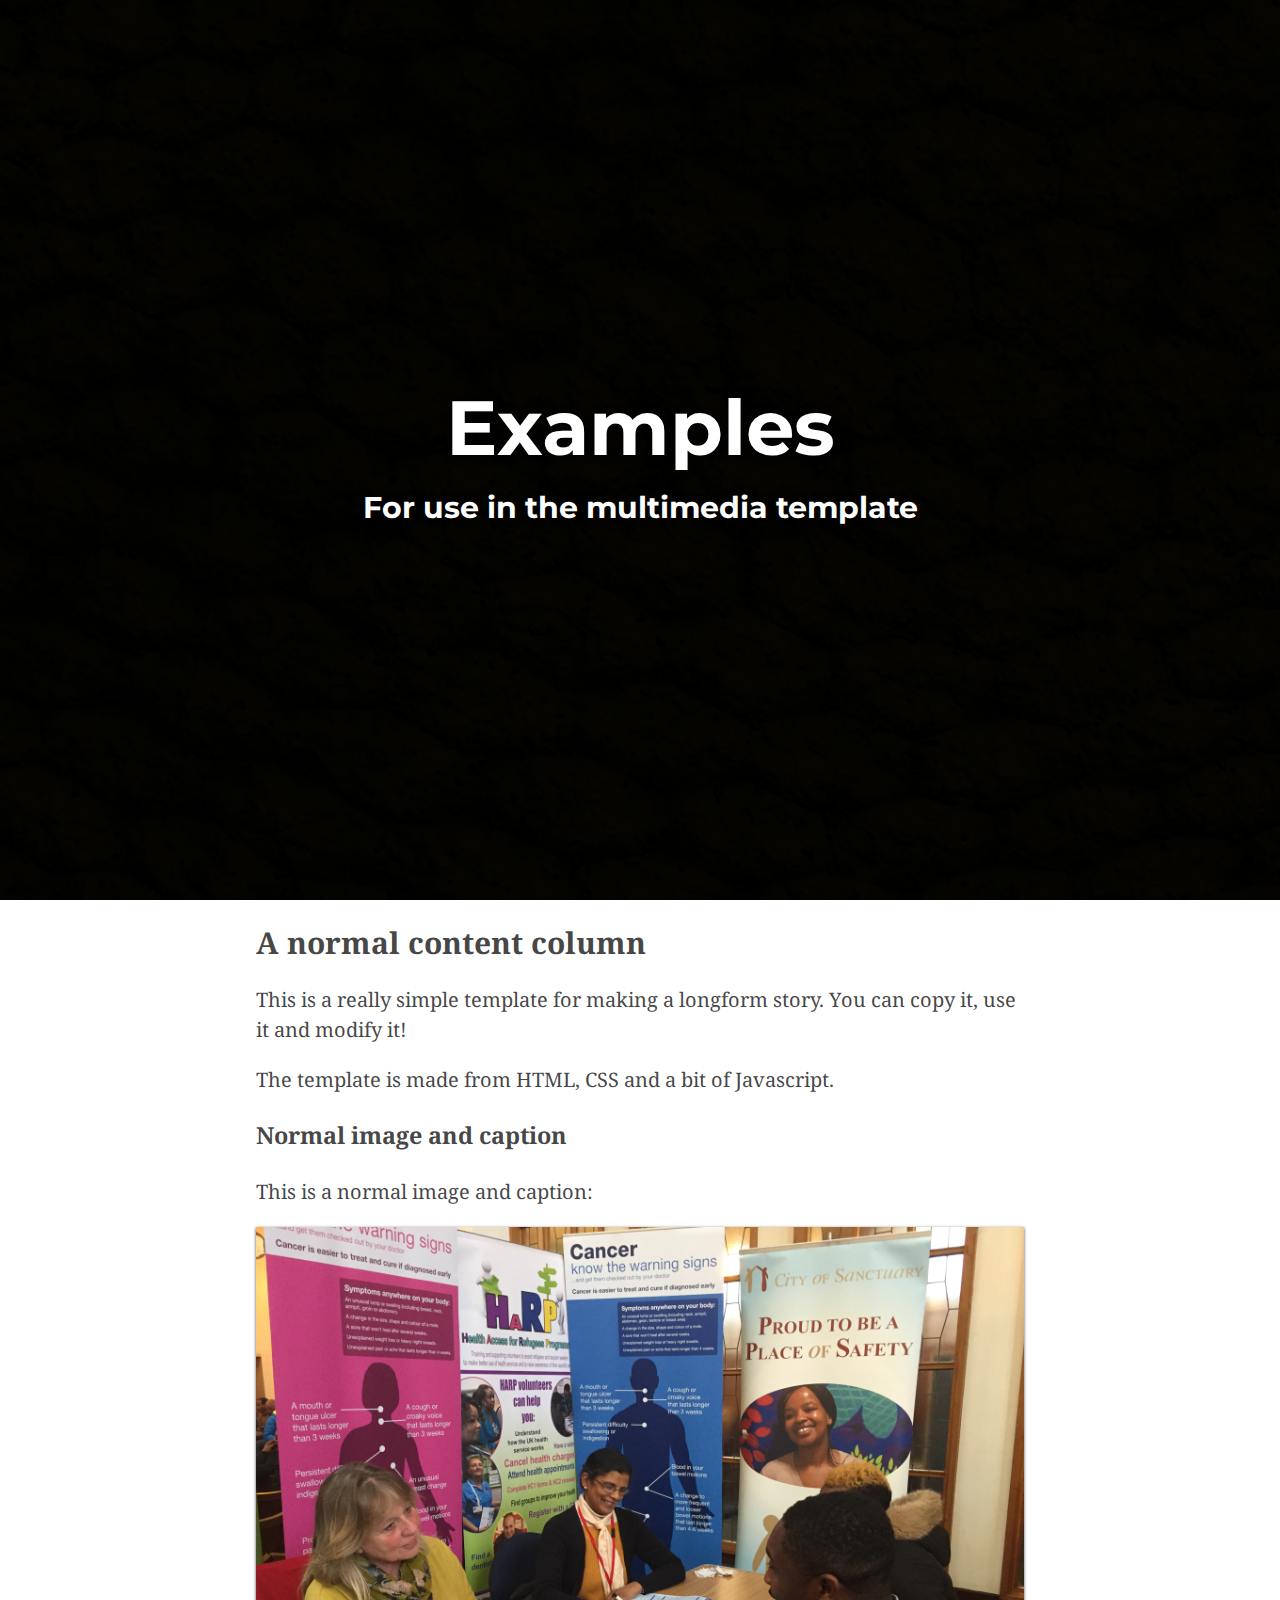
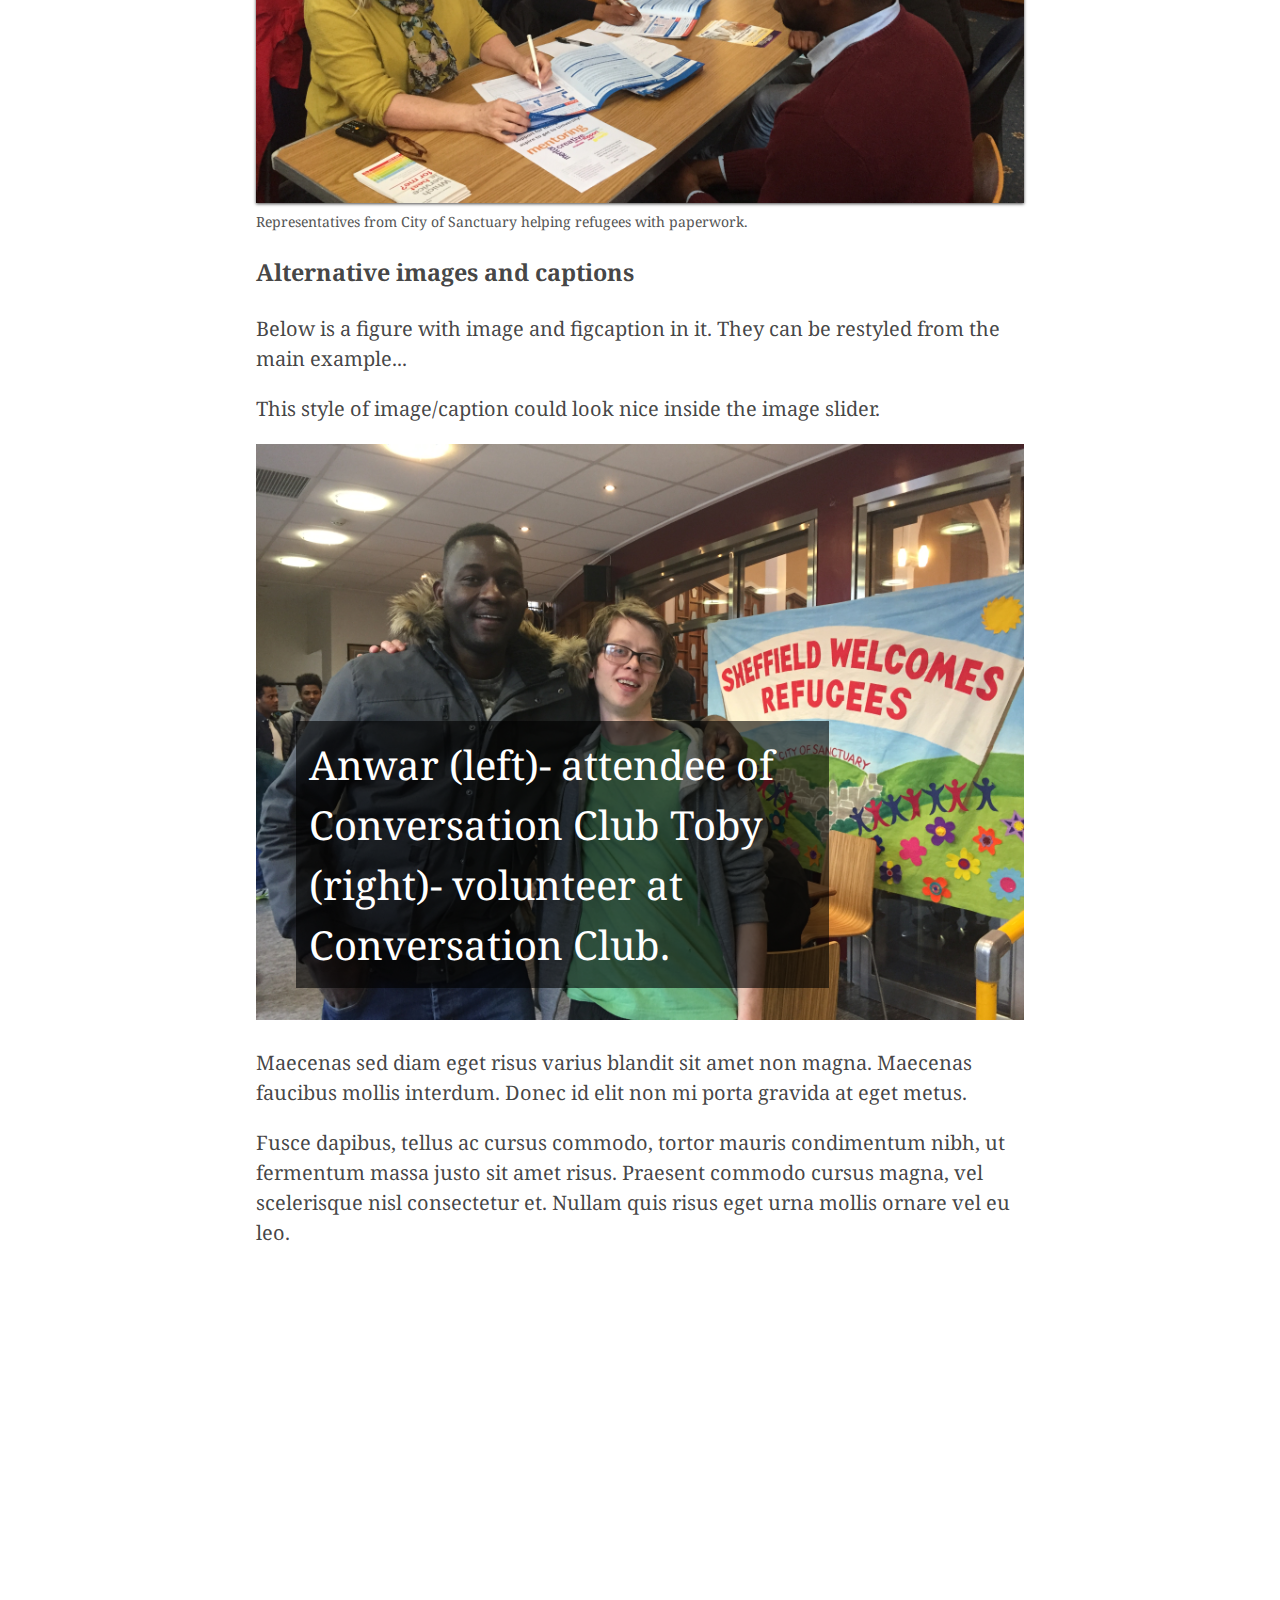
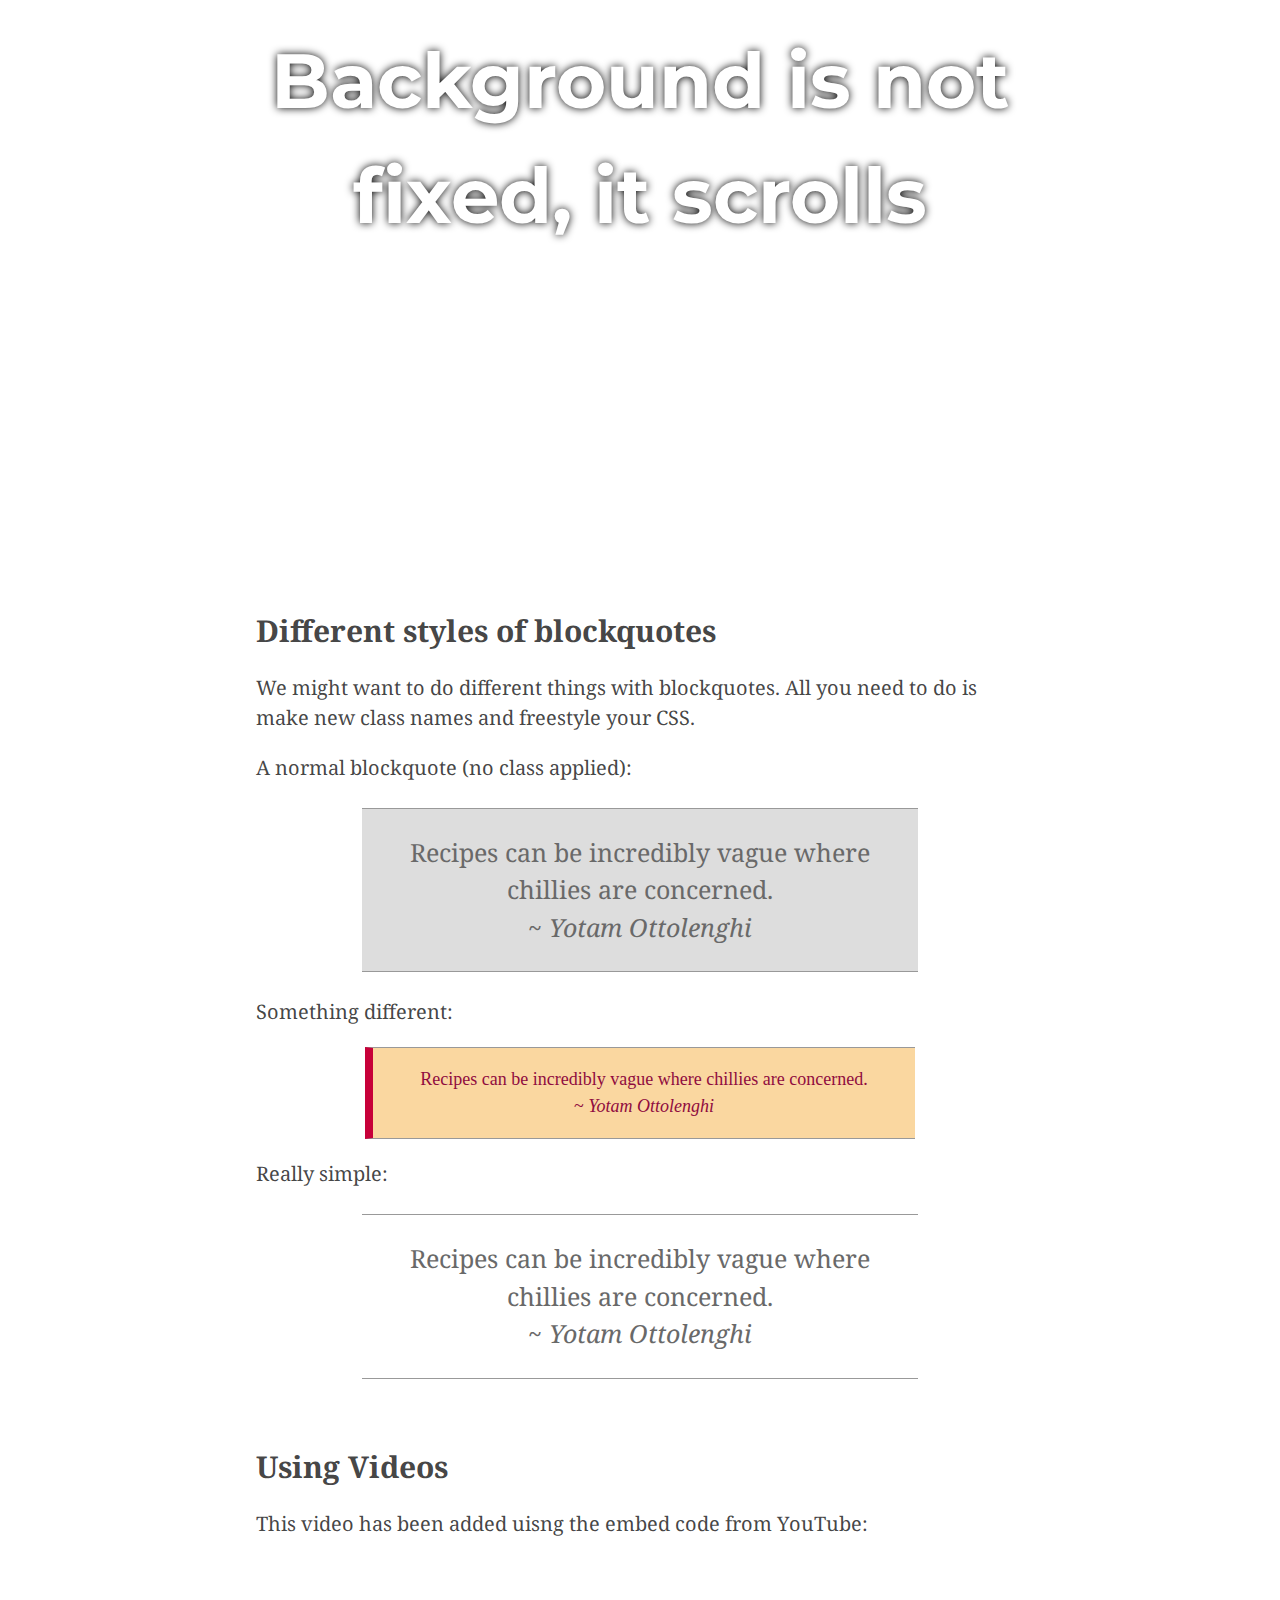
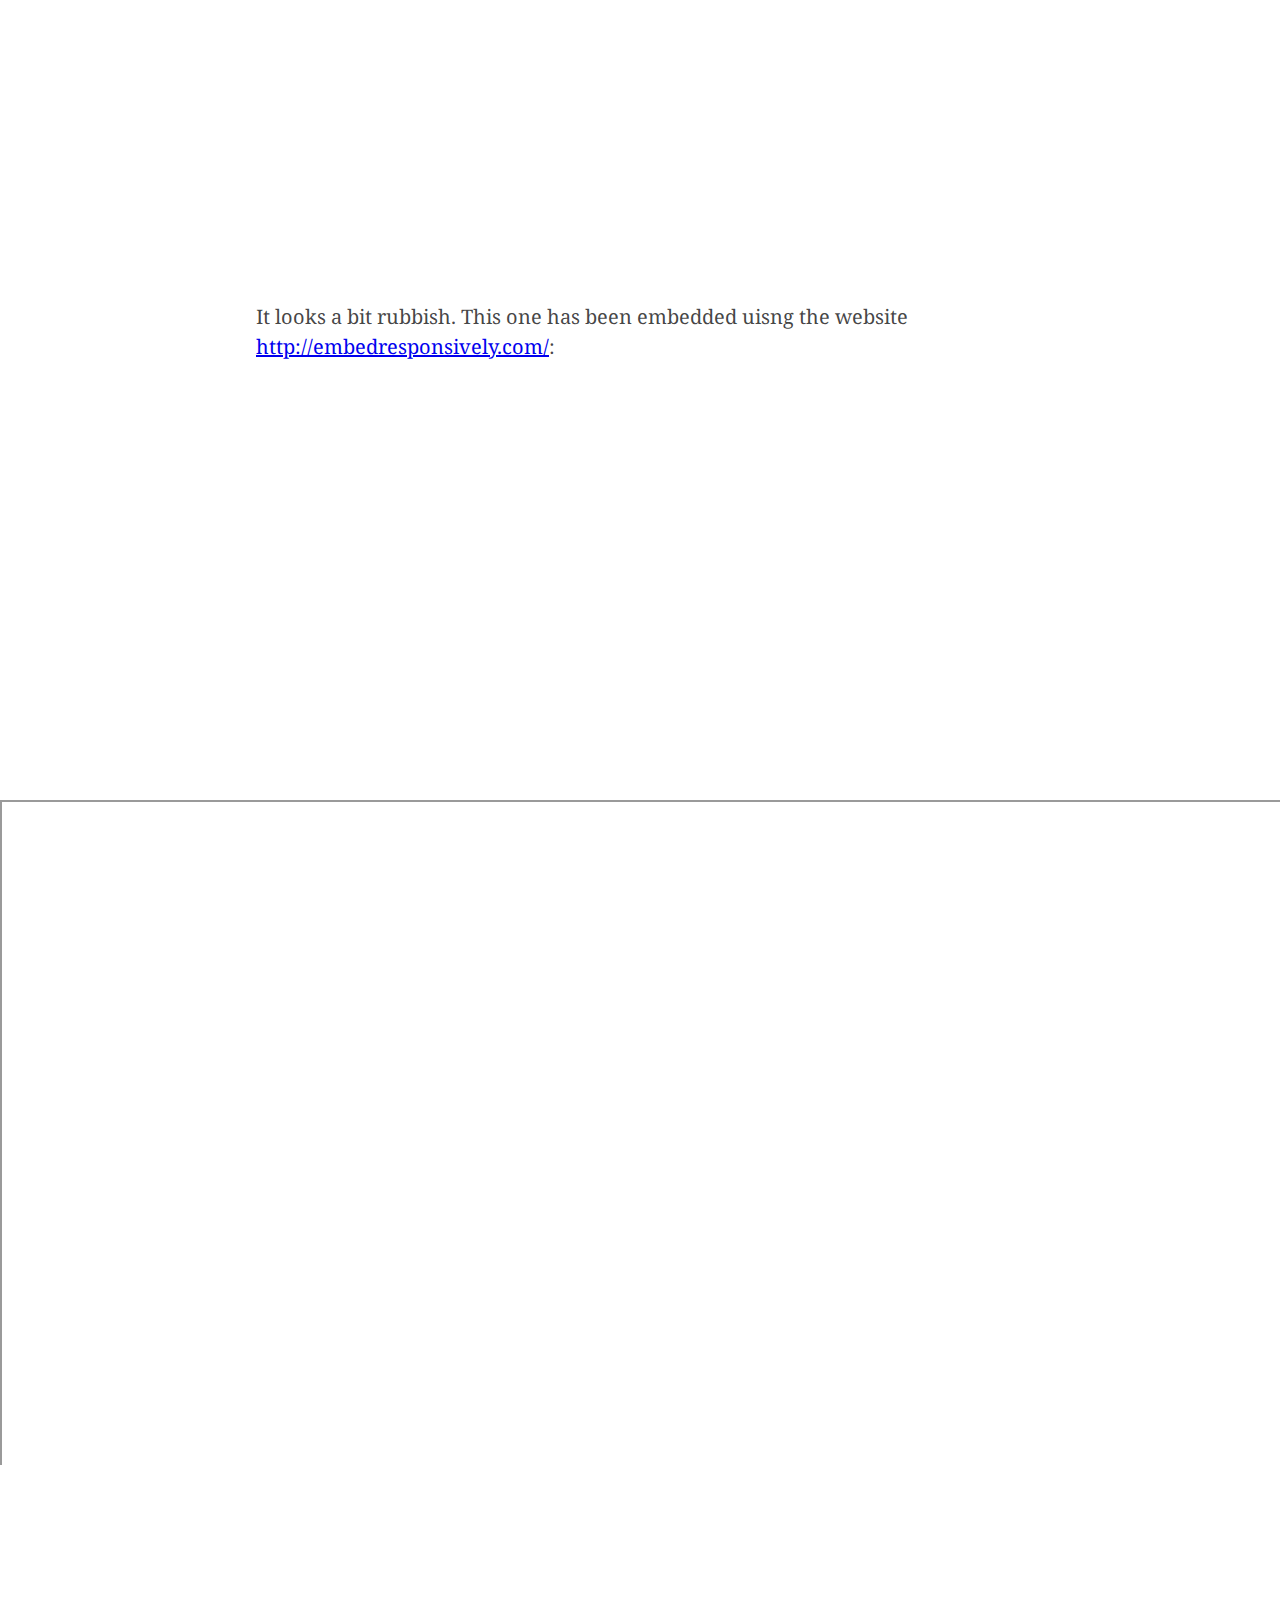
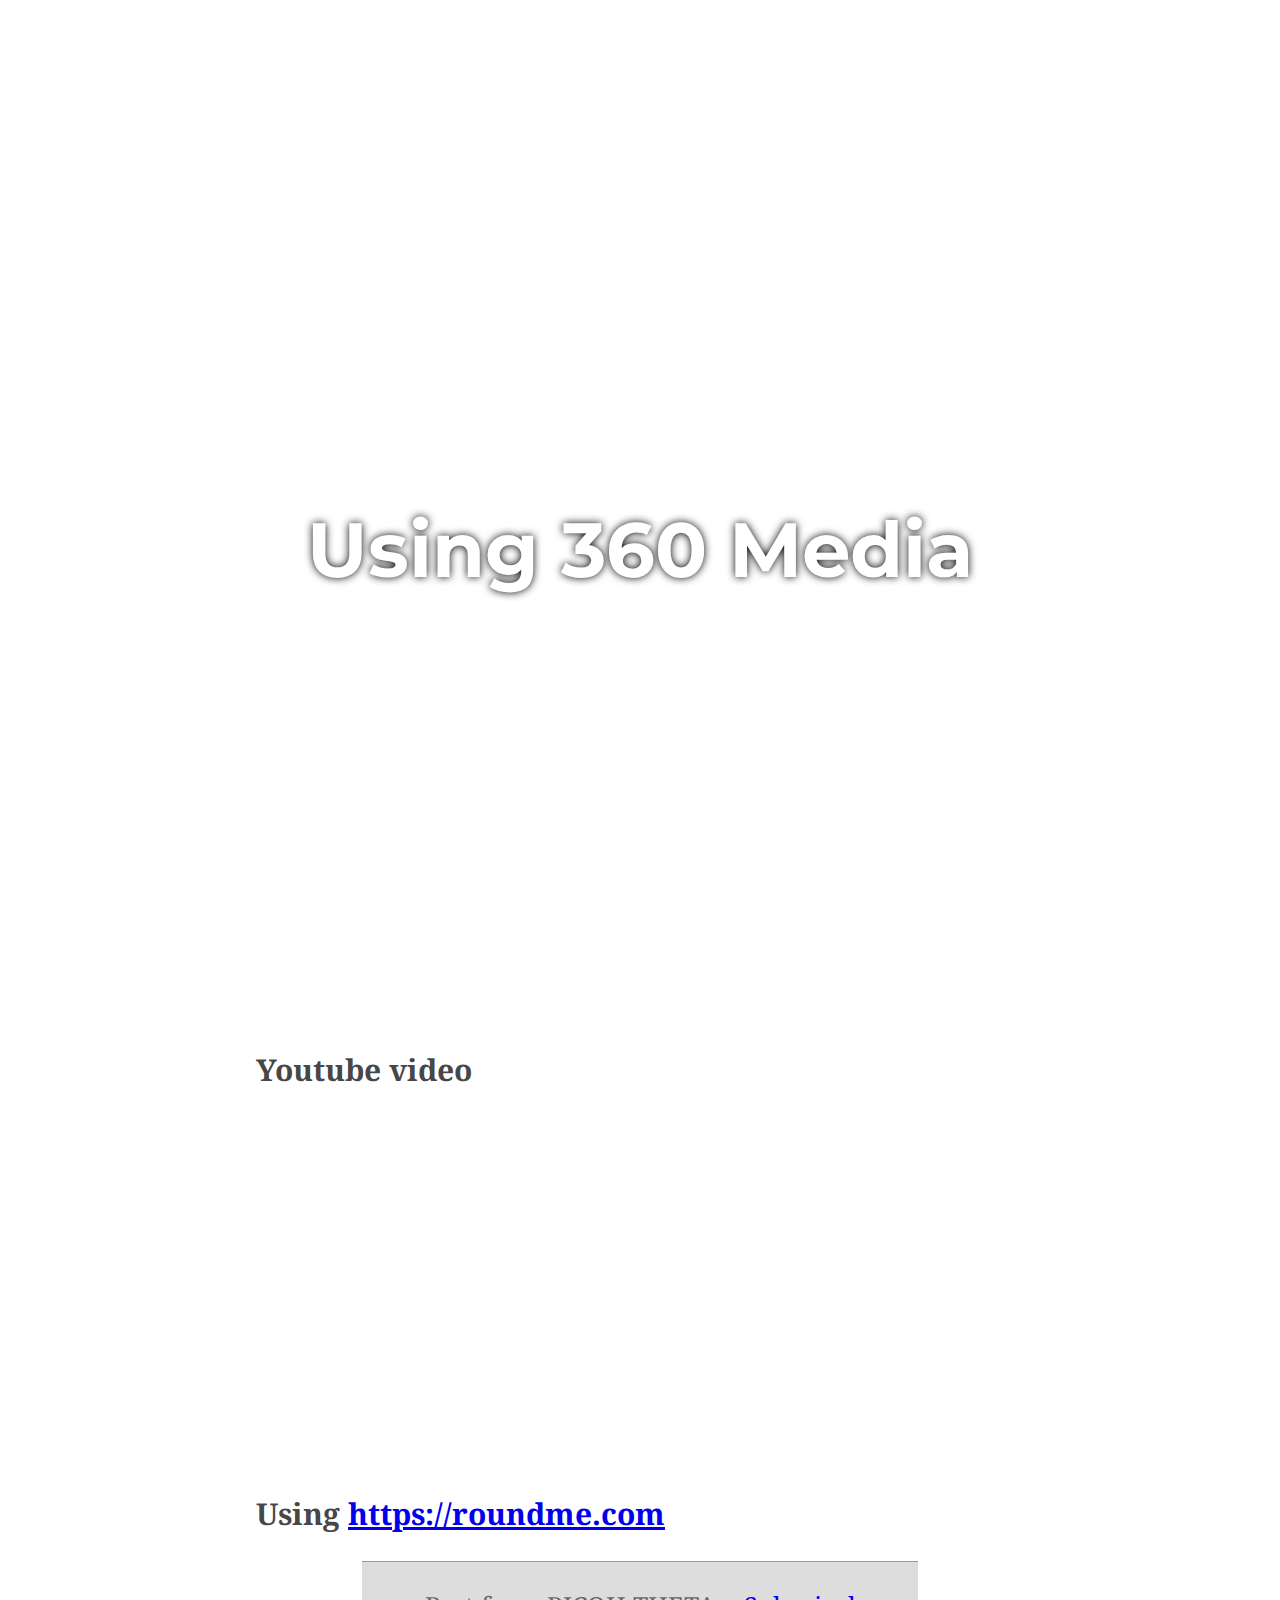
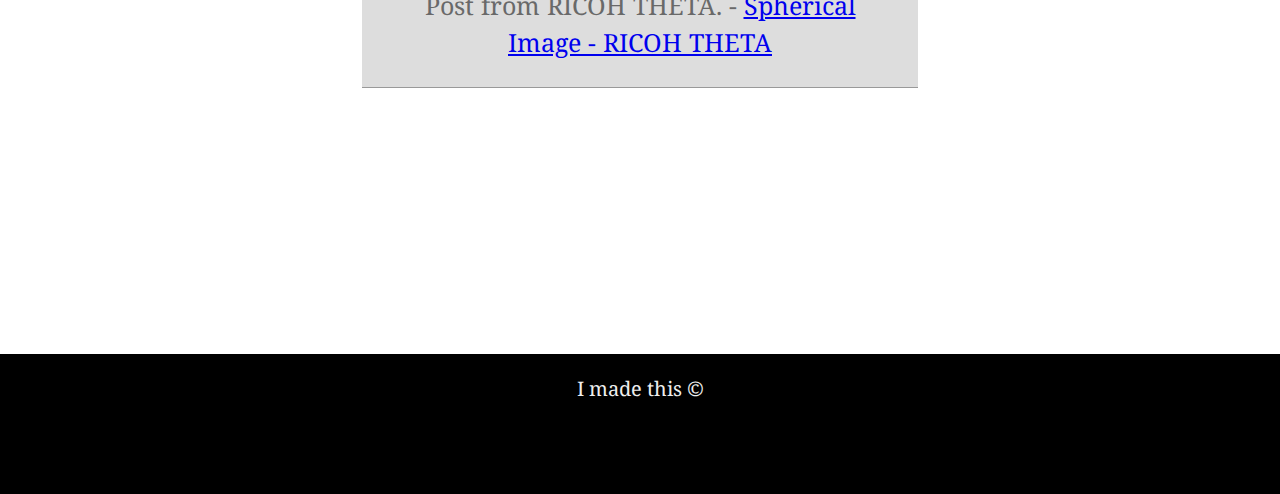
==== examples.html @ 4fb8e273 "Add files via upload" ====
<!DOCTYPE html>
<html>

<head>
    <meta charset="UTF-8">
    <title>A longform template</title>

    <!--  Slick carousel -->
    <link rel="stylesheet" href="js/slick/slick.css">
    <link rel="stylesheet" href="js/slick/slick-theme.css">

    <!-- Include js plugin -->
    <link rel="stylesheet" href="css/normalize.css">
    <link rel="stylesheet" href="style.css">
    <link rel="stylesheet" href="css/mobile.css">
    <link rel='stylesheet prefetch' href='css/animate.css'>
    <meta name="viewport" content="width=device-width, initial-scale=1">
</head>

<body>
    <article>

        <section class="pier image_bg">

            <header>
                <h1>Examples</h1>
                <h2>For use in the multimedia template</h2>

              </header>

        </section>


        <section class="content">

            <h2> A normal content column</h2>
            <p>This is a really simple template for making a longform story. You can copy it, use it and modify it! </p>

            <p>The template is made from HTML, CSS and a bit of Javascript. </p>

            <h3>Normal image and caption</h3>

            <p>This is a normal image and caption:</p>

            <figure>
                <img src="images/desk.jpg" alt="" />
                <figcaption>Representatives from City of Sanctuary helping refugees with paperwork.</figcaption>
            </figure>


            <h3>Alternative images and captions</h3>
            <p>Below is a figure with image and figcaption in it. They can be restyled from the main example... </p>
            <p>This style of image/caption could look nice inside the image slider.</p>

            <figure class="overlay_fig">
                <img src="images/anwar.jpg" alt=""/>
                <figcaption>Anwar (left)- attendee of Conversation Club
                  Toby (right)- volunteer at Conversation Club.</figcaption>
            </figure>
            <p>Maecenas sed diam eget risus varius blandit sit amet non magna. Maecenas faucibus mollis interdum. Donec id elit non mi porta gravida at eget metus. </p>
            <p>Fusce dapibus, tellus ac cursus commodo, tortor mauris condimentum nibh, ut fermentum massa justo sit amet risus. Praesent commodo cursus magna, vel scelerisque nisl consectetur et. Nullam quis risus eget urna mollis ornare vel eu leo.
            </p>
        </section>

        <section class=" paris image_bg">
            <header>
                <h1>Background is not fixed, it scrolls</h1>

            </header>

        </section>







        <section class="content">

          <h2>Different styles of blockquotes</h2>

          <p>We might want to do different things with blockquotes. All you need to do is make new class names and freestyle your CSS.</p>
A normal blockquote (no class applied):
          <blockquote>
              Recipes can be incredibly vague where chillies are concerned. <br> ~ <em>Yotam Ottolenghi</em>
          </blockquote>

<p>Something different:</p>
<blockquote class="bq_one">
  Recipes can be incredibly vague where chillies are concerned. <br> ~ <em>Yotam Ottolenghi</em>
</blockquote>
<p>Really simple:</p>
<blockquote class="bq_two">
  Recipes can be incredibly vague where chillies are concerned. <br> ~ <em>Yotam Ottolenghi</em>
</blockquote>
        </section>




<!-- end of parallax section -->

<section class="content">
  <h2>Using Videos</h2>

<p>This video has been added uisng the embed code from YouTube:</p>

<iframe width="560" height="315" src="https://www.youtube.com/embed/L8eh72REd_s" frameborder="0" allow="autoplay; encrypted-media" allowfullscreen></iframe>

<p>It looks a bit rubbish. This one has been embedded uisng the website <a href="http://embedresponsively.com/">http://embedresponsively.com/</a>:</p>

<style>.embed-container { position: relative; padding-bottom: 56.25%; height: 0; overflow: hidden; max-width: 100%; } .embed-container iframe, .embed-container object, .embed-container embed { position: absolute; top: 0; left: 0; width: 100%; height: 100%; }</style><div class="embed-container"><iframe src="https://www.youtube.com/embed/L8eh72REd_s" frameborder="0" allowfullscreen></iframe></div>

</section>

<section class="embed_bg">
  <style>.embed-container { position: relative; padding-bottom: 56.25%; height: 0; overflow: hidden; max-width: 100%; } .embed-container iframe, .embed-container object, .embed-container embed { position: absolute; top: 0; left: 0; width: 100%; height: 100%; }</style><div class="embed-container"><iframe src="https://www.google.com/maps/d/embed?mid=1HXqNB7FCus-Fu6FiyIKLclCm5DbrU_IG" width="640" height="480"></iframe></div>
  <header>


</header>
</section>




<section class="embed_bg">
  <style>.embed-container { position: relative; padding-bottom: 51.9%; height: 0; overflow: hidden; max-width: 100%; } .embed-container iframe, .embed-container object, .embed-container embed { position: absolute; top: 0; left: 0; width: 100%; height: 100%; }</style><div class='embed-container'><iframe src='https://haddersbadders.github.io/WebVR-Demo/' style='border:0'></iframe></div>
<header>
  <h1>Using 360 Media</h1>
</header>
</section>

<section class="content">
  <h1></h1>
  <h2>Youtube video</h2>
  <style>.embed-container { position: relative; padding-bottom: 56.25%; height: 0; overflow: hidden; max-width: 100%; } .embed-container iframe, .embed-container object, .embed-container embed { position: absolute; top: 0; left: 0; width: 100%; height: 100%; }</style><div class='embed-container'><iframe src='https://www.youtube.com/embed/FfYNAnYmvd4' frameborder='0' allowfullscreen></iframe></div>

  <h2>Using <a href="https://roundme.com">https://roundme.com</a></h2>

  <style>.embed-container { position: relative; padding-bottom: 51.9%; height: 0; overflow: hidden; max-width: 100%; } .embed-container iframe, .embed-container object, .embed-container embed { position: absolute; top: 0; left: 0; width: 100%; height: 100%; }</style><div class='embed-container'><blockquote data-width="500" data-height="375" class="ricoh-theta-spherical-image" >Post from RICOH THETA. - <a href="https://theta360.com/s/be8N279UOPHq8DrLxM5SbiWNE" target="_blank">Spherical Image - RICOH THETA</a></blockquote>
<script async src="https://theta360.com/widgets.js" charset="utf-8"></script>
</div>


</section>





    </article>


    <footer>
        I made this &copy;
    </footer>

    <script src='js/jquery.min.js'></script>
    <script src='js/wow.min.js'></script>
    <script src="js/slick/slick.min.js"></script>
    <script src="js/parallax.min.js"></script>
    <script src="js/jquery.vide.min.js"></script>

    <script src="js/index.js"></script>

</body>
</html>
---- style.css ----
/* Import Google Web fonts */

@import url(https://fonts.googleapis.com/css?family=Montserrat:400,700);
@import url(https://fonts.googleapis.com/css?family=Noto+Serif:400,700,400italic,700italic);


/* Set the page defaults e.g. background and default typography */

body {
  background: #fff;
  font-family: 'Noto Serif', serif;
  margin: 0;
  font-size: 20px;
  line-height: 1.5;
  color: rgba(0, 0, 0, 0.74);
}

/* a few tweaks here and there */

h2 {
  margin: 0;
}

img {
  max-width: 100%;
}

/* Set the default style of the figure element */

figure {
  margin: 0;
}

figure img {
  box-shadow: 0px 1px 3px rgba(0, 0, 0, 0.7);
}

figcaption {
  font-size: 14px;
  color: #555;
}

/* Default style of the blockquote element
    Tweak this or add your won by using class names */

blockquote {
  width: 66%;
  margin: 1em auto;
  background: #ddd;
  padding: 1em;
  font-size: 1.25em;
  text-align: center;
  color: #696969;
  border-bottom: 1px solid #999;
  border-top: 1px solid #999;
}

/* This controls the content sections.
    The width of the column is set by "padding" rather than the "width" style
    e.g. 20% = 60% width. */

.content {
  margin: 0 auto;
  padding: 1em 20%;
  box-sizing: border-box;
}

/* The footer's style */

footer {
  height: 100px;
  background: #000;
  color: #eee;
  text-align: center;
  padding: 1em;
}

/* Styling the full-page background headers */

.image_bg {
  /* this sets the height of each
  full width image section to that of the viewport.*/
  height: 100vh;
  display: flex;
  justify-content: center;
  align-items: center;
  background-position: center !important;
}


/* the text inside the headers */

header {
  font-family: 'Montserrat', sans-serif;
  color: #fff;
  font-weight: 700;
  text-shadow: 0 0 9px #000000;
  width: 75%;
  text-align: center;
}

header h1 {
  margin: 0;
  font-size: 6vw;
}

header a {
  color: white;
}



/* Styles for header sections to apply background images or colour. */

.pier {
  background: url(images/black.jpg);
  background-size: cover;
  background-attachment: fixed;
}

.paris {
  background: url(images/sheffref.jpg);
  background-size: cover;
  background-attachment: fixed;
}

.my_green {
  /* this sets the background colour of the coloured header. */
  background: #0a0909;
}

/* These are the background images defined in example.html */

.paris_scroll {
  background: url(images/Paris2013.jpg);
  background-size: cover;
  background-attachment: scroll;
  /*This line makes it scroll, not fixed */
}

.man {
  background: url(images/man-2785071_1920.jpg);
  background-size: cover;
  background-attachment: fixed;
  width: 100% !important;
}

.man_halftone {
  background: url(images/man-halftone.jpg);
  background-size: cover;
  background-attachment: fixed;
  width: 100% !important;
}

.oldpaper {
  /* This style is applied to a content section
  rather than a header section */
  background: url(images/old-paper.jpg) no-repeat;
  background-size: cover;
  background-attachment: fixed;
}


.beer {
  background: url(images/beer.jpg);
  background-size: cover;
  background-attachment: fixed;
  width: 100% !important;
}

/* Example stuff - The CSS for the additional examples in example.html */

.profile img { /* styles the profile images in the first header section*/

  width: 90px;
  border-radius: 50%;
  vertical-align: middle;
  margin: 1em;
  box-shadow: 0 2px 2px 0 rgba(0, 0, 0, 0.16), 0 0 0 1px rgba(0, 0, 0, 0.08);
}

.profile {
  text-align: center;
  font-weight: normal;
}

/* Styling the alternative figure example */

.overlay_fig {
  position: relative;
}

.overlay_fig img {
  box-shadow: none;
}

.overlay_fig figcaption {
  position: absolute;
  bottom: 1em;
  left: 1em;
  background: rgba(0, 0, 0, 0.6);
  width: 66%;
  font-size: 2em;
  color: white;
  padding: 0.33em;
}


.content.man {
  /* This style creates an alternative style for the column of content
  the column is ofset to the right of the viewport rather than centred */
  padding: 1em 10% 1em 60%;
}


/*Alternative blockquote styles */
.bq_one {
  font-size: 18px;
  font-family: georgia, serif;
  color: #900C3F;
  background: #FAD7A0;
  padding: 1em;
  border-left: 8px solid #C70039;
}

.bq_two {
  background: none;
}

/* Making the rows */

.flex_container {
  display: flex;
  flex-wrap: wrap;
  justify-content: center;
}

.item {
  width: 20%;
  margin: 0.5em;
}

.item img {
  border-radius: 50%;
}

.embed_bg { /* a hack to make embedding stuff into the headers work */
  height: 100vh;
   /* this sets the height of each full width image section to that of the viewport.*/
   position: relative;
   /*display: flex;  */
   background-position: center !important;
}

.embed_bg > header {
    font-family: 'Montserrat', sans-serif;
    color: #fff;
    font-weight: 700;
    text-shadow: 0 0 9px #000000;
    width: 75%;
    text-align: center;
    /*   margin: auto;
   */
    position: absolute;
    top: 50%;
    left: 50%;
    -moz-transform: translateX(-50%) translateY(-50%);
    -webkit-transform: translateX(-50%) translateY(-50%);
    -o-transform: translateX(-50%) translateY(-50%);
    -ms-transform: translateX(-50%) translateY(-50%);
    transform: translateX(-50%) translateY(-50%);
}

/* Create an overlay colour or image
to cover the background image of a full screen header.
This could be a transparent colour - see the coomented line below, or an image.
The image defined below is a black/transparent vignette-styled png file.   */
.overlay_full {
  position: absolute;
/* background: rgba(122,55,0,0.3); */
background: url(images/grad1.png) no-repeat;
background-size: cover;
width: 100%;
height: 100vh;
z-index: 2;
}

.front { /* apply this to the header that corresponds to the overlay_full element.
  It will ensure that the header and text go above the overlay colour or image*/
  z-index:100;
}


.overlay_full_holes {
  position: absolute;
/* background: rgba(122,55,0,0.3); */
background: url(images/grad2.png) no-repeat;
background-size: cover;
width: 100%;
height: 100vh;
z-index: 2;
}
---- css/mobile.css ----
/* This is the mobile responsive stylesheet */

@media only screen and (min-width: 768px) {
    /* tablets and desktop */
}

@media only screen and (max-width: 767px) {
    /* phones */
    .content {
      margin: 0 auto;
      position: relative;
      width: 100%;
      padding: 1em;
    }

    blockquote.left {

        margin: 0 1em 1em 0;
        background: wheat;
        padding: 1em;
        font-size: 1.5em;
        width: 90%;
        position: relative;
    }

    .overlay_fig figcaption {
      position: absolute;
      bottom: 8px;
      left: 0;
      background: rgba(0,0,0,0.6);
      width: 97%;
      font-size: 1em;
      color: white;
      padding: 0.33em
    }

    .content.man {
      padding: 1em;
  background: none;
    }

}

@media only screen and (max-width: 767px) and (orientation: portrait) {
    /* portrait phones */
}
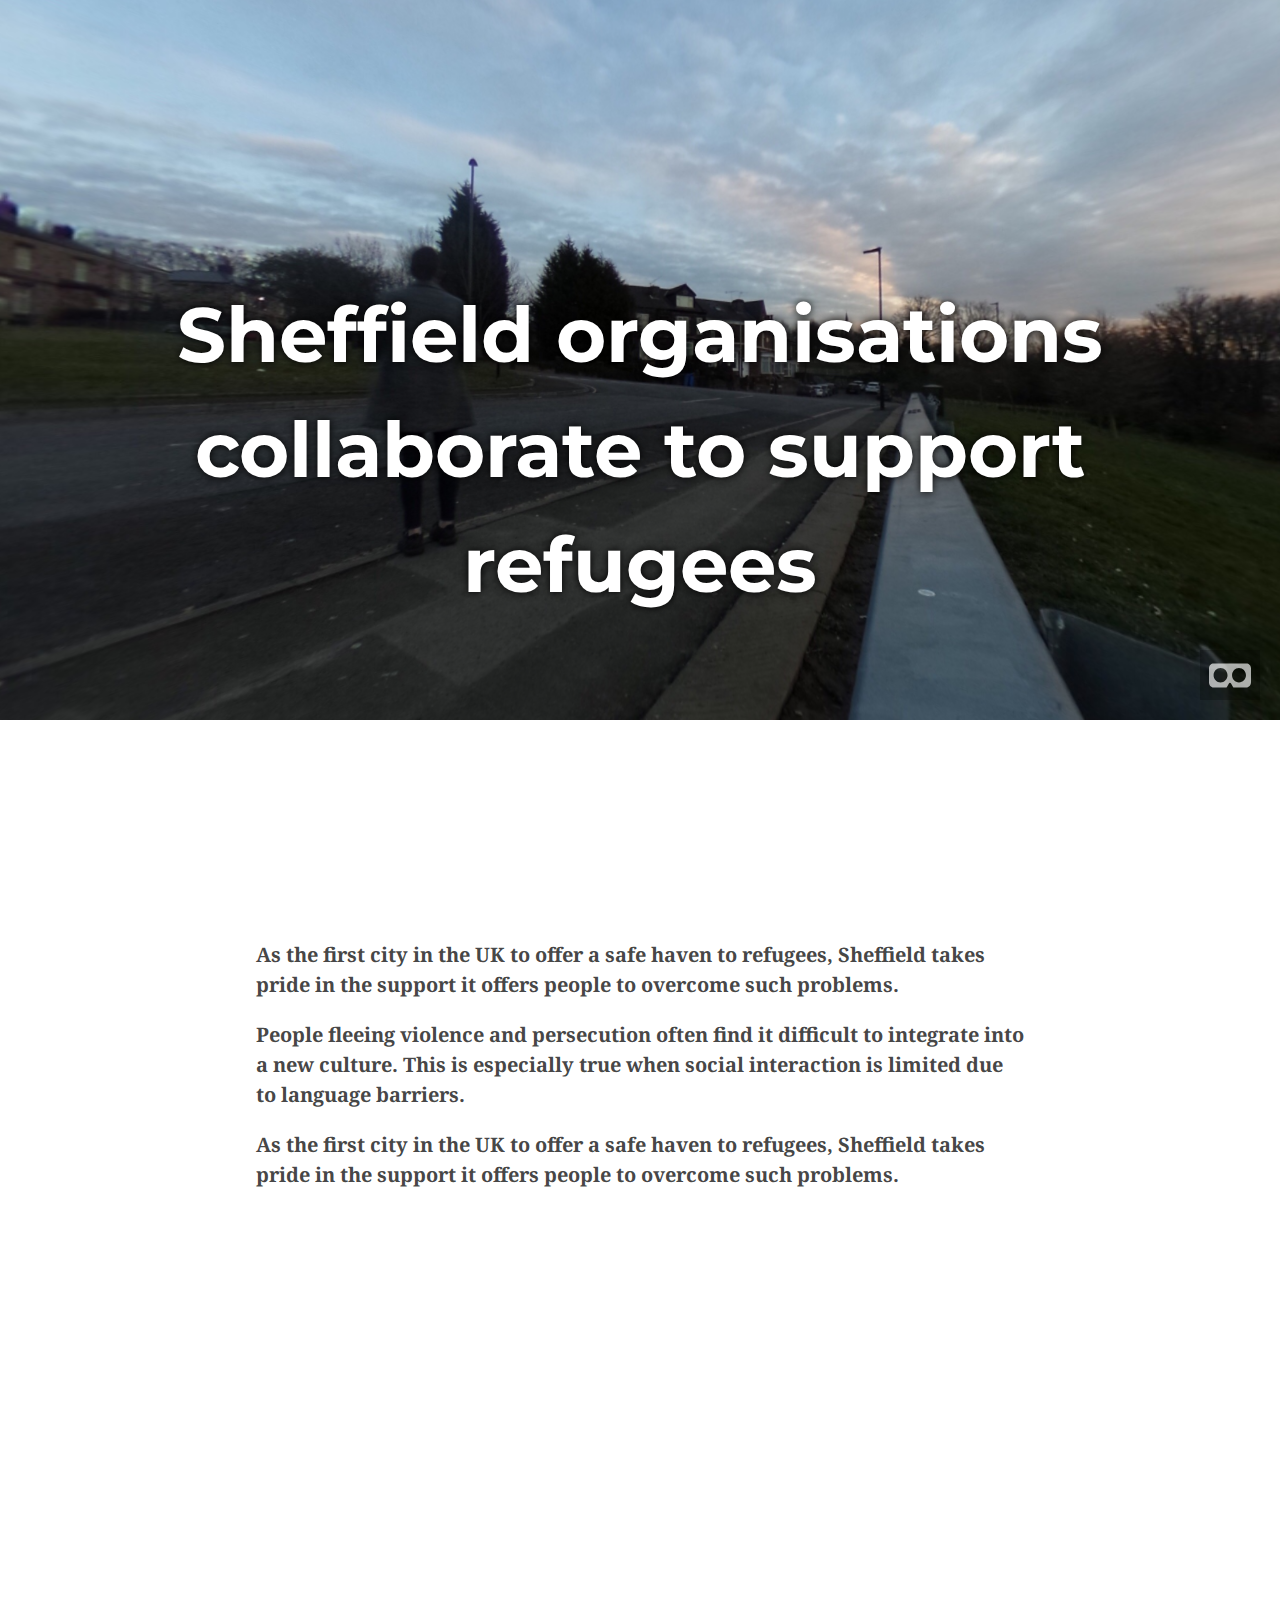
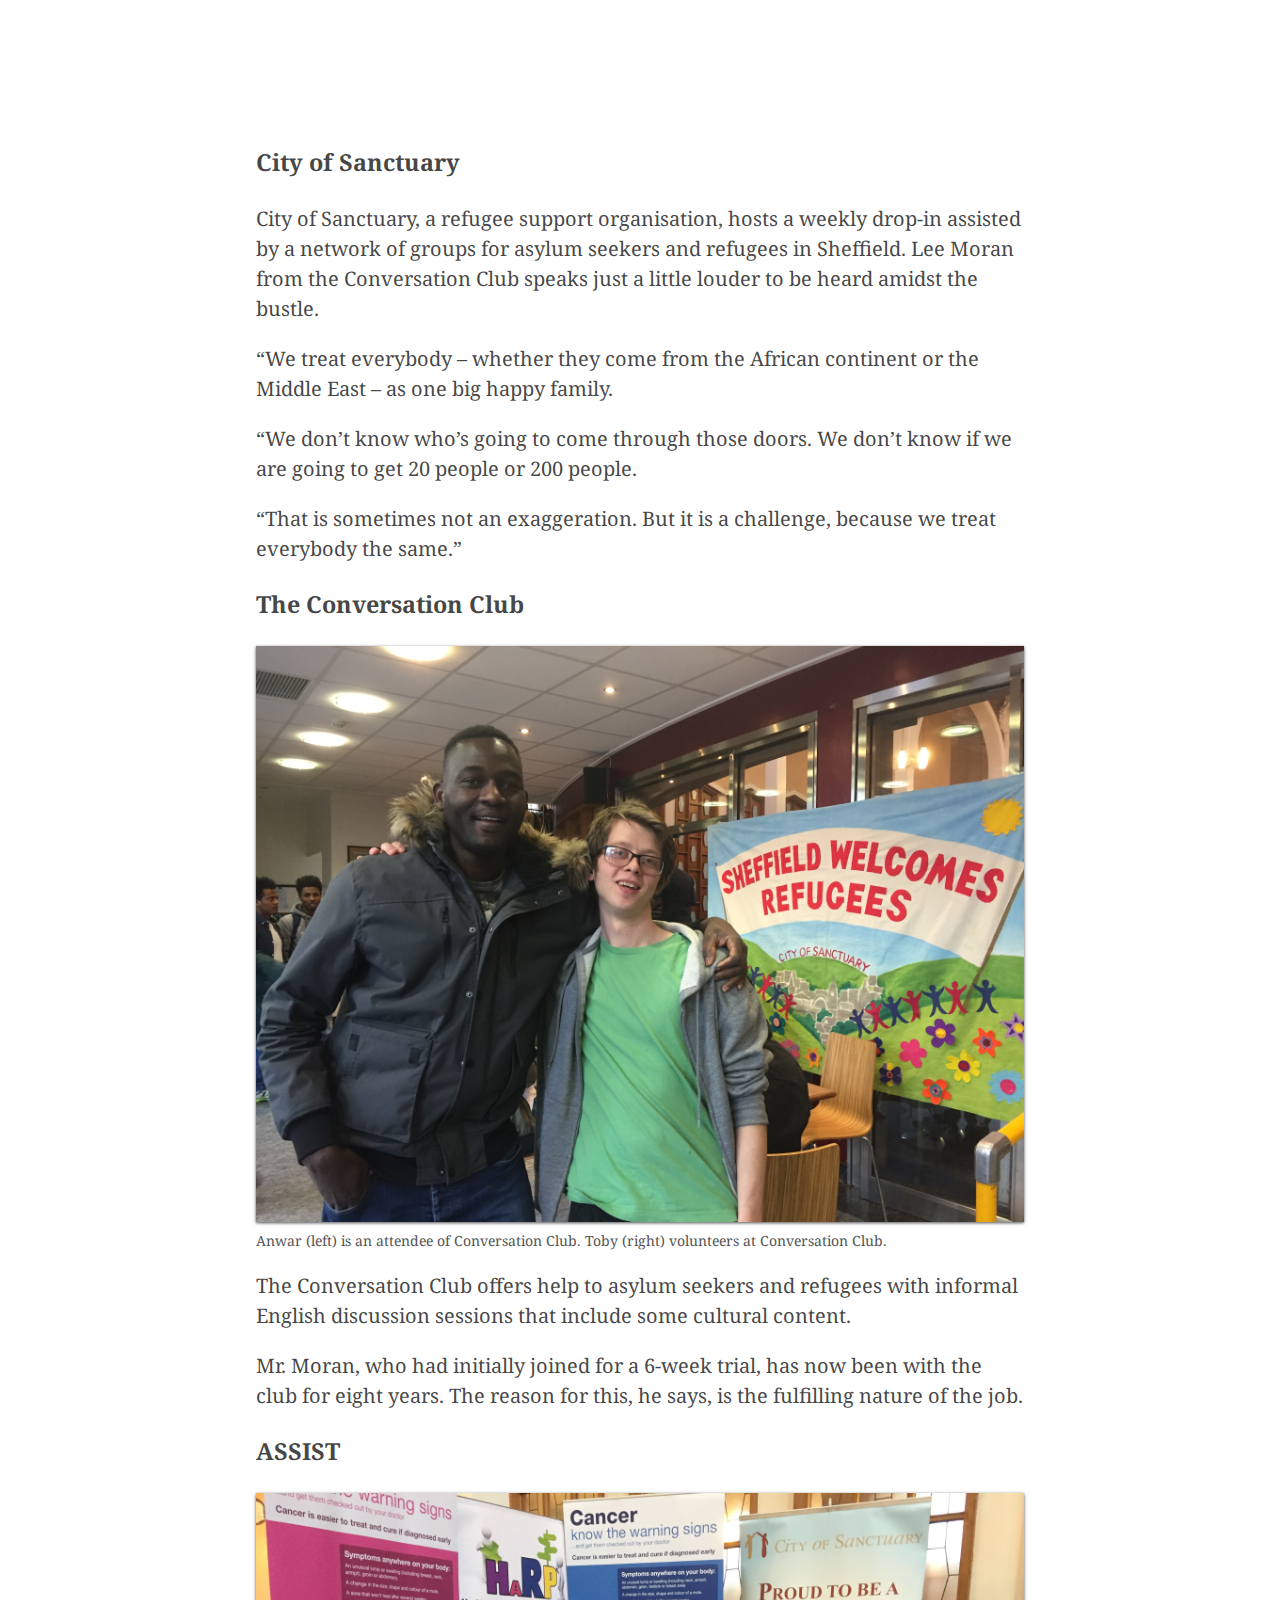
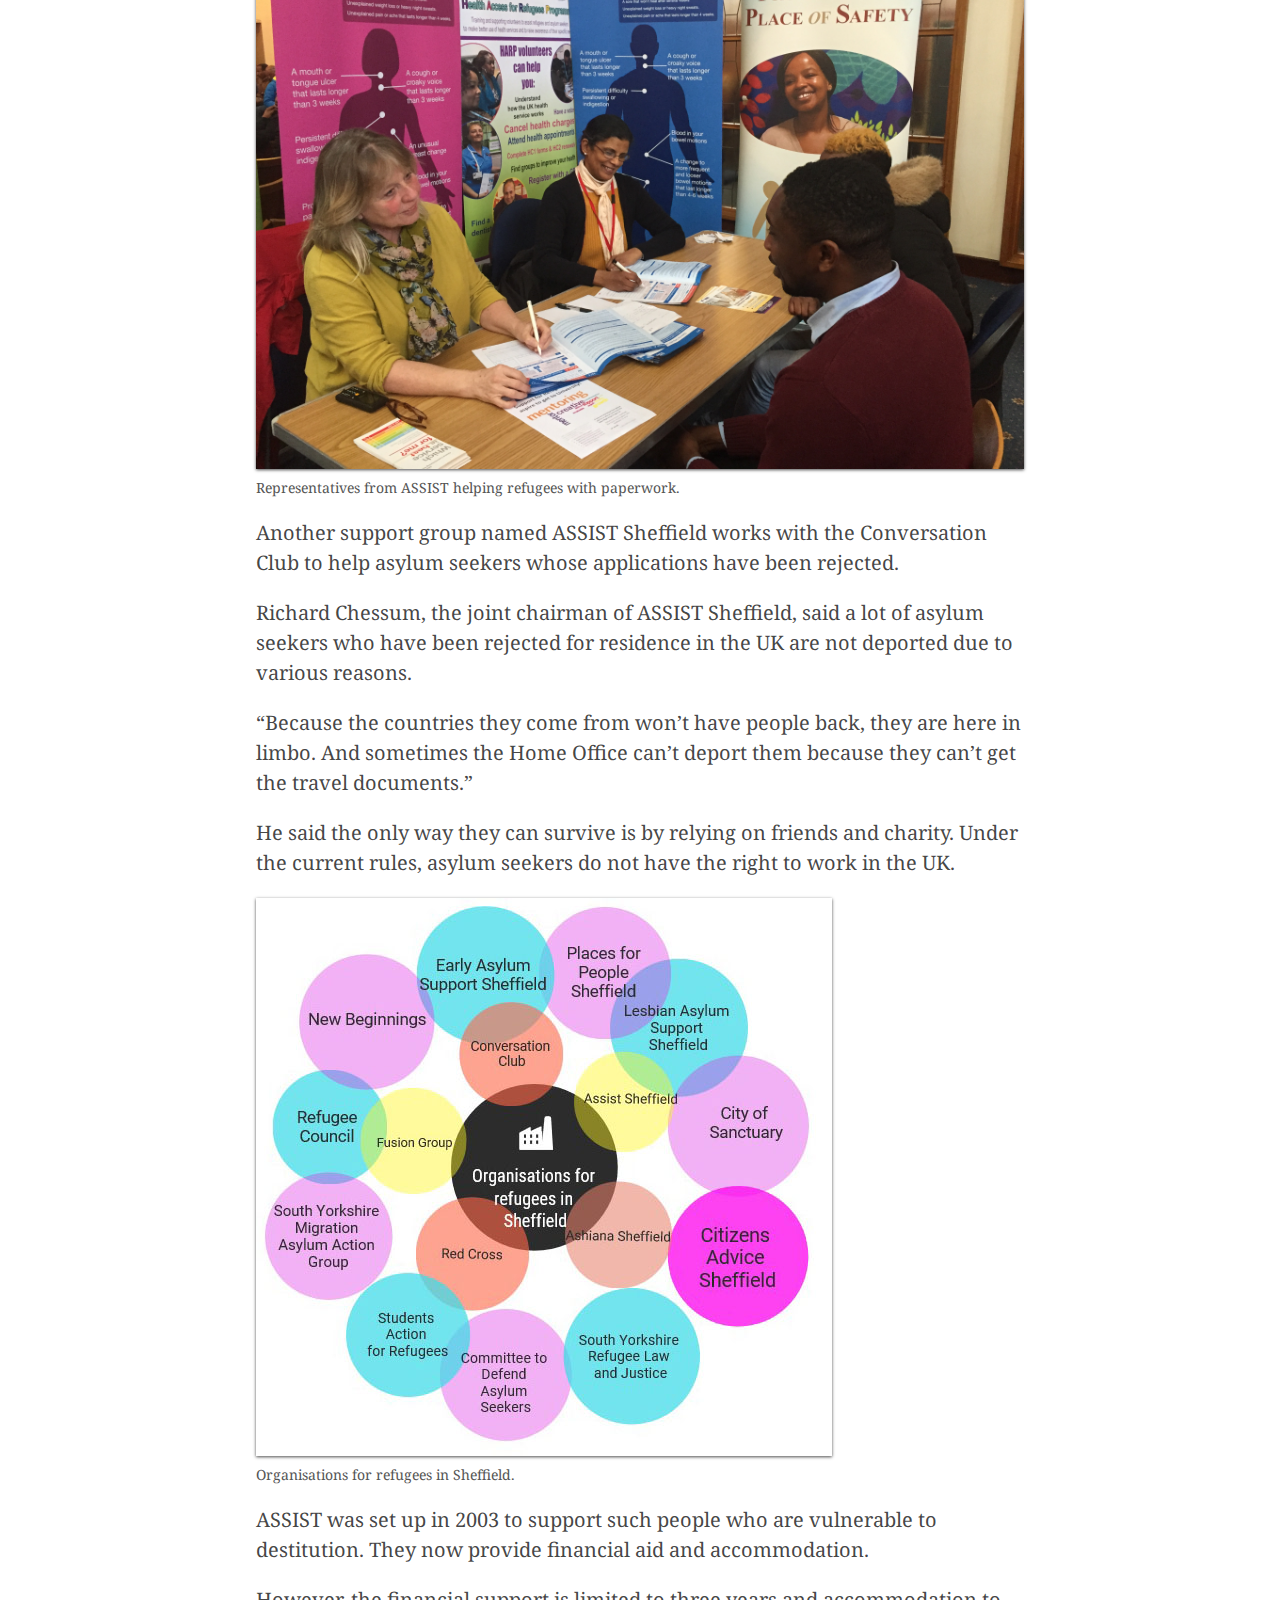
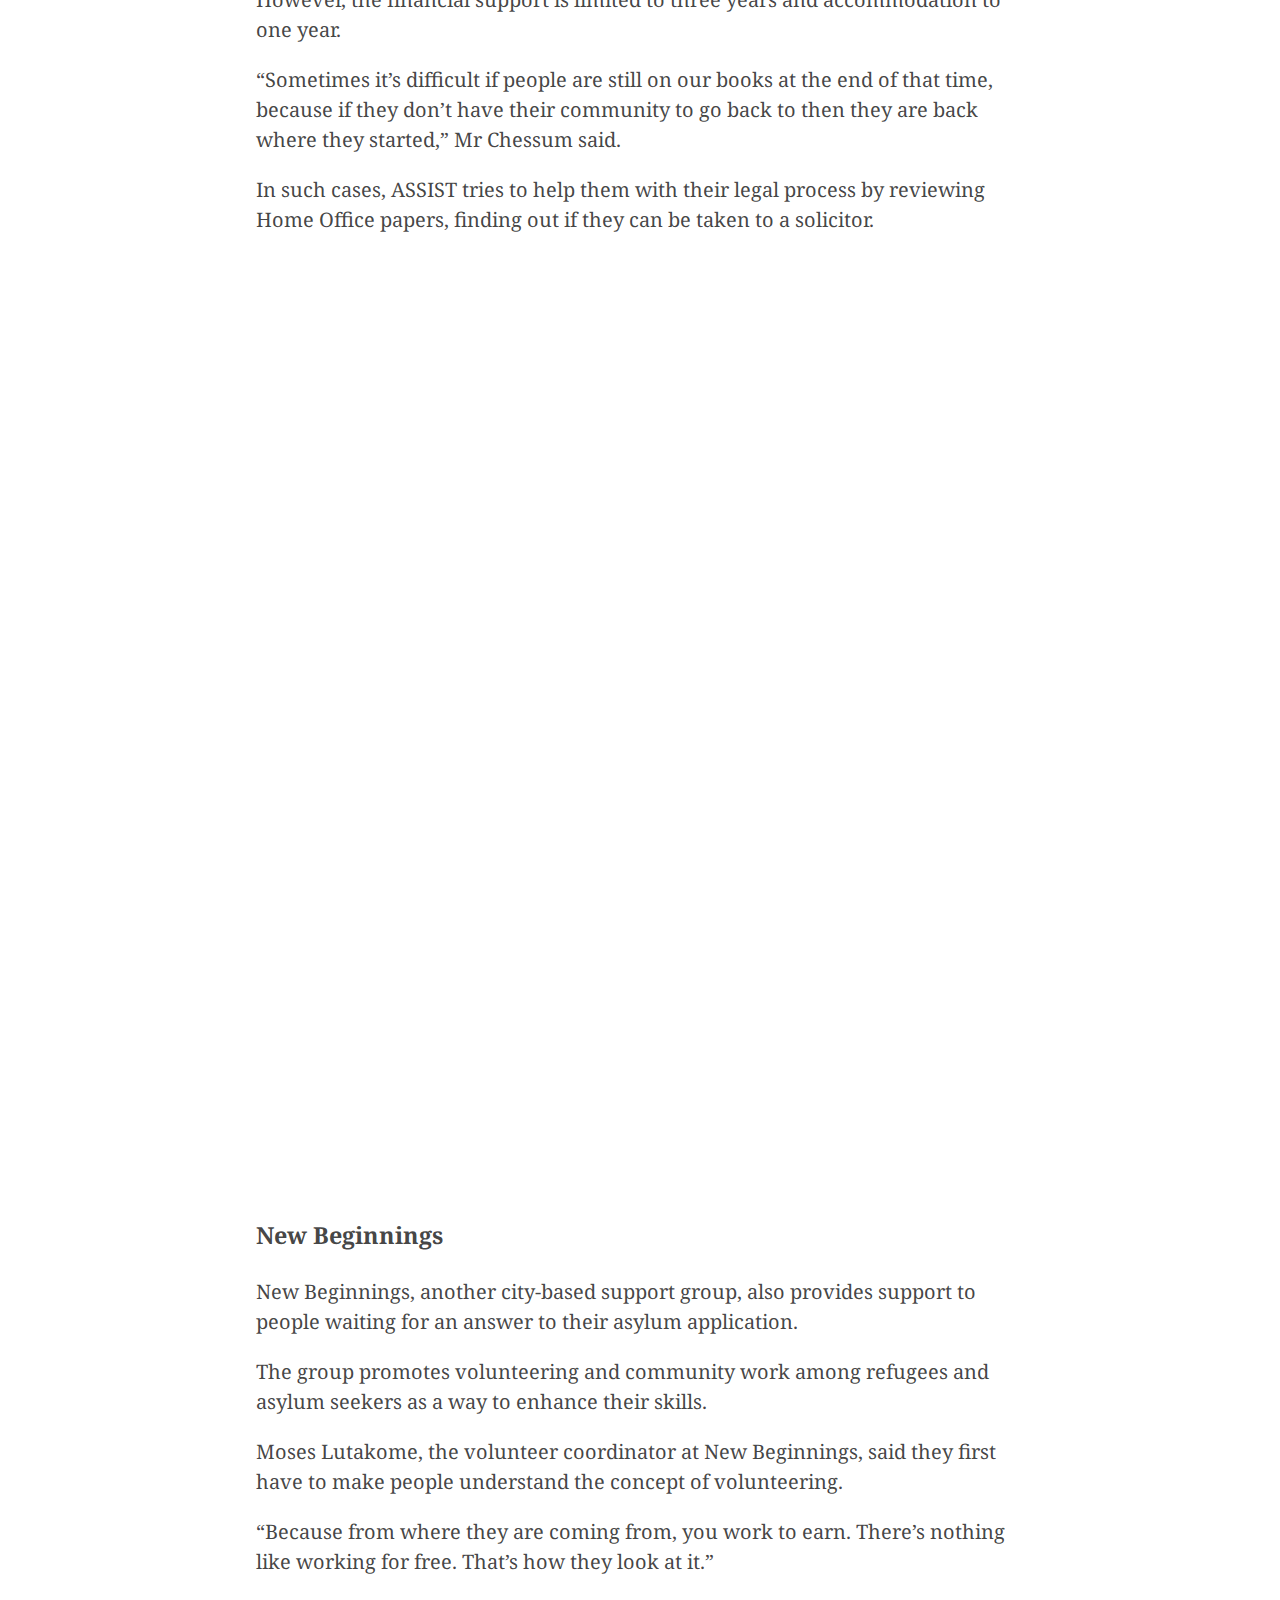
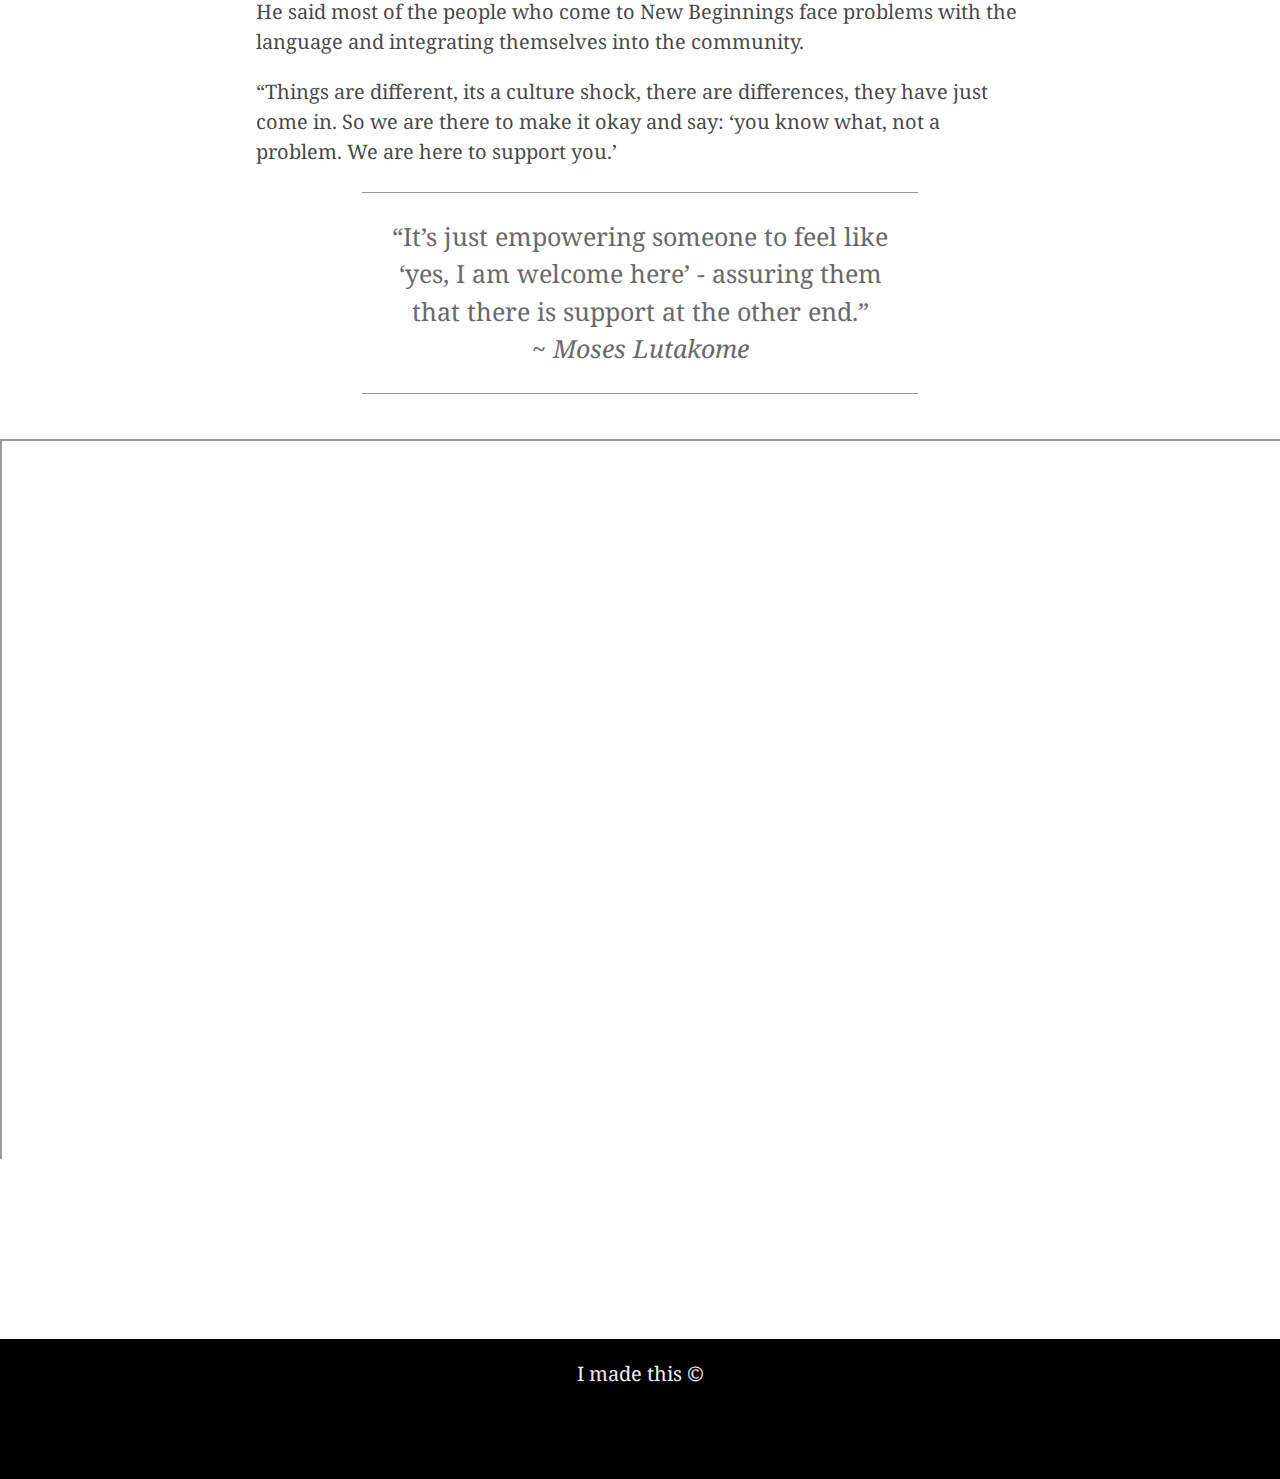
==== commit d5b1ff23: "Add files via upload" ====
--- a/examples.html
+++ b/examples.html
@@ -20,51 +20,72 @@
 <body>
     <article>
 
-        <section class="pier image_bg">
 
-            <header>
-                <h1>Examples</h1>
-                <h2>For use in the multimedia template</h2>
-
-              </header>
 
         </section>
+        <section class="embed_bg">
+
+<style>.embed-container { position: relative; padding-bottom: 56.25%; height: 0; overflow: hidden; max-width: 100%; } .embed-container iframe, .embed-container object, .embed-container embed { position: absolute; top: 0; left: 0; width: 100%; height: 100%; }</style><div class='embed-container'><iframe src='https://fcdunne.github.io/groupwork/vr1.html' style='border:0'></iframe></div>
+<header>
+  <h1>Sheffield organisations collaborate to support refugees</h1>
+</header>
+</section>
+  <section class="content">
+<b>  <p>As the first city in the UK to offer a safe haven to refugees, Sheffield takes pride in the support it offers people to overcome such problems. </p>
+  <p>People fleeing violence and persecution often find it difficult to integrate into a new culture. This is especially true when social interaction is limited due to language barriers. </p>
+  <p>As the first city in the UK to offer a safe haven to refugees, Sheffield takes pride in the support it offers people to overcome such problems. </p> </b>
+
+</section>
+
+<section class="content">
+<style>.embed-container { position: relative; padding-bottom: 56.25%; height: 0; overflow: hidden; max-width: 100%; } .embed-container iframe, .embed-container object, .embed-container embed { position: absolute; top: 0; left: 0; width: 100%; height: 100%; }</style><div class='embed-container'><iframe src='https://www.youtube.com/embed/oQ5OIYq8sf0' frameborder='0' allowfullscreen></iframe></div>
+</section>
+        <section class="content">
+
+            <h3> City of Sanctuary</h3>
 
 
-        <section class="content">
+            <p>City of Sanctuary, a refugee support organisation, hosts a weekly drop-in assisted by a network of  groups for asylum seekers and refugees in Sheffield. Lee Moran from the Conversation Club speaks just a little louder to be heard amidst the bustle. </p>
+<p>“We treat everybody – whether they come from the African continent or the Middle East – as one big happy family.</p>
+<p>“We don’t know who’s going to come through those doors.  We don’t know if we are going to get 20 people or 200 people. </p>
+<p>“That is sometimes not an exaggeration. But it is a challenge, because we treat everybody the same.”</p>
 
-            <h2> A normal content column</h2>
-            <p>This is a really simple template for making a longform story. You can copy it, use it and modify it! </p>
 
-            <p>The template is made from HTML, CSS and a bit of Javascript. </p>
-
-            <h3>Normal image and caption</h3>
-
-            <p>This is a normal image and caption:</p>
+            <h3>The Conversation Club</h3>
+            <figure>
+                <img src="images/anwar.jpg" alt=""/>
+                <figcaption>Anwar (left) is an attendee of Conversation Club.
+                  Toby (right) volunteers at Conversation Club.</figcaption>
+            </figure>
+<p>The Conversation Club offers help to asylum seekers and refugees with informal English discussion sessions that include some cultural content. </p>
+<p>Mr. Moran, who had initially joined for a 6-week trial, has now been with the club for eight years. The reason for this, he says, is the fulfilling nature of the job.</p>
+<h3>ASSIST</H3>
 
             <figure>
                 <img src="images/desk.jpg" alt="" />
-                <figcaption>Representatives from City of Sanctuary helping refugees with paperwork.</figcaption>
+                <figcaption>Representatives from ASSIST helping refugees with paperwork.</figcaption>
             </figure>
+<p>Another support group named ASSIST Sheffield works with the Conversation Club to help asylum seekers whose applications have been rejected.</p>
+<p>Richard Chessum, the joint chairman of ASSIST Sheffield, said a lot of asylum seekers who have been rejected for residence in the UK are not deported due to various reasons.</p>
+<p>“Because the countries they come from won’t have people back, they are here in limbo. And sometimes the Home Office can’t deport them because they can’t get the travel documents.”</p>
+<p>He said the only way they can survive is by relying on friends and charity. Under the current rules, asylum seekers do not have the right to work in the UK. </p>
+
+<figure>
+    <img src="images/orgs.jpg" alt=""/>
+    <figcaption>Organisations for refugees in Sheffield.</figcaption>
+</figure>
+<p>ASSIST was set up in 2003 to support such people who are vulnerable to destitution. They now provide financial aid and accommodation.</p>
+<p>However, the financial support is limited to three years and accommodation to one year.</p>
+<p>“Sometimes it’s difficult if people are still on our books at the end of that time, because if they don’t have their community to go back to then they are back where they started,” Mr Chessum said. </p>
+<p>In such cases, ASSIST tries to help them with their legal process by reviewing Home Office papers, finding out if they can be taken to a solicitor.</p>
 
 
-            <h3>Alternative images and captions</h3>
-            <p>Below is a figure with image and figcaption in it. They can be restyled from the main example... </p>
-            <p>This style of image/caption could look nice inside the image slider.</p>
 
-            <figure class="overlay_fig">
-                <img src="images/anwar.jpg" alt=""/>
-                <figcaption>Anwar (left)- attendee of Conversation Club
-                  Toby (right)- volunteer at Conversation Club.</figcaption>
-            </figure>
-            <p>Maecenas sed diam eget risus varius blandit sit amet non magna. Maecenas faucibus mollis interdum. Donec id elit non mi porta gravida at eget metus. </p>
-            <p>Fusce dapibus, tellus ac cursus commodo, tortor mauris condimentum nibh, ut fermentum massa justo sit amet risus. Praesent commodo cursus magna, vel scelerisque nisl consectetur et. Nullam quis risus eget urna mollis ornare vel eu leo.
-            </p>
         </section>
 
         <section class=" paris image_bg">
             <header>
-                <h1>Background is not fixed, it scrolls</h1>
+
 
             </header>
 
@@ -78,21 +99,18 @@
 
         <section class="content">
 
-          <h2>Different styles of blockquotes</h2>
+          <h3>New Beginnings</h3>
 
-          <p>We might want to do different things with blockquotes. All you need to do is make new class names and freestyle your CSS.</p>
-A normal blockquote (no class applied):
-          <blockquote>
-              Recipes can be incredibly vague where chillies are concerned. <br> ~ <em>Yotam Ottolenghi</em>
-          </blockquote>
+          <p>New Beginnings, another city-based support group, also provides support to people waiting for an answer to their asylum application.</p>
+          <p>The group promotes volunteering and community work among refugees and asylum seekers as a way to enhance their skills.</p>
+          <p>Moses Lutakome, the volunteer coordinator at New Beginnings, said they first have to make people understand the concept of volunteering.</p>
+          <p>“Because from where they are coming from, you work to earn. There’s nothing like working for free. That’s how they look at it.”</p>
+          <p>He said most of the people who come to New Beginnings face problems with the language and integrating themselves into the community.</p>
+<p>“Things are different, its a culture shock, there are differences, they have just come in. So we are there to make it okay and say: ‘you know what, not a problem. We are here to support you.’</p>
 
-<p>Something different:</p>
-<blockquote class="bq_one">
-  Recipes can be incredibly vague where chillies are concerned. <br> ~ <em>Yotam Ottolenghi</em>
-</blockquote>
-<p>Really simple:</p>
+
 <blockquote class="bq_two">
-  Recipes can be incredibly vague where chillies are concerned. <br> ~ <em>Yotam Ottolenghi</em>
+  “It’s just empowering someone to feel like ‘yes, I am welcome here’ - assuring them that there is support at the other end.” <br> ~ <em>Moses Lutakome</em>
 </blockquote>
         </section>
 
@@ -101,18 +119,7 @@
 
 <!-- end of parallax section -->
 
-<section class="content">
-  <h2>Using Videos</h2>
 
-<p>This video has been added uisng the embed code from YouTube:</p>
-
-<iframe width="560" height="315" src="https://www.youtube.com/embed/L8eh72REd_s" frameborder="0" allow="autoplay; encrypted-media" allowfullscreen></iframe>
-
-<p>It looks a bit rubbish. This one has been embedded uisng the website <a href="http://embedresponsively.com/">http://embedresponsively.com/</a>:</p>
-
-<style>.embed-container { position: relative; padding-bottom: 56.25%; height: 0; overflow: hidden; max-width: 100%; } .embed-container iframe, .embed-container object, .embed-container embed { position: absolute; top: 0; left: 0; width: 100%; height: 100%; }</style><div class="embed-container"><iframe src="https://www.youtube.com/embed/L8eh72REd_s" frameborder="0" allowfullscreen></iframe></div>
-
-</section>
 
 <section class="embed_bg">
   <style>.embed-container { position: relative; padding-bottom: 56.25%; height: 0; overflow: hidden; max-width: 100%; } .embed-container iframe, .embed-container object, .embed-container embed { position: absolute; top: 0; left: 0; width: 100%; height: 100%; }</style><div class="embed-container"><iframe src="https://www.google.com/maps/d/embed?mid=1HXqNB7FCus-Fu6FiyIKLclCm5DbrU_IG" width="640" height="480"></iframe></div>
@@ -125,26 +132,9 @@
 
 
 
-<section class="embed_bg">
-  <style>.embed-container { position: relative; padding-bottom: 51.9%; height: 0; overflow: hidden; max-width: 100%; } .embed-container iframe, .embed-container object, .embed-container embed { position: absolute; top: 0; left: 0; width: 100%; height: 100%; }</style><div class='embed-container'><iframe src='https://haddersbadders.github.io/WebVR-Demo/' style='border:0'></iframe></div>
-<header>
-  <h1>Using 360 Media</h1>
-</header>
-</section>
-
-<section class="content">
-  <h1></h1>
-  <h2>Youtube video</h2>
-  <style>.embed-container { position: relative; padding-bottom: 56.25%; height: 0; overflow: hidden; max-width: 100%; } .embed-container iframe, .embed-container object, .embed-container embed { position: absolute; top: 0; left: 0; width: 100%; height: 100%; }</style><div class='embed-container'><iframe src='https://www.youtube.com/embed/FfYNAnYmvd4' frameborder='0' allowfullscreen></iframe></div>
-
-  <h2>Using <a href="https://roundme.com">https://roundme.com</a></h2>
-
-  <style>.embed-container { position: relative; padding-bottom: 51.9%; height: 0; overflow: hidden; max-width: 100%; } .embed-container iframe, .embed-container object, .embed-container embed { position: absolute; top: 0; left: 0; width: 100%; height: 100%; }</style><div class='embed-container'><blockquote data-width="500" data-height="375" class="ricoh-theta-spherical-image" >Post from RICOH THETA. - <a href="https://theta360.com/s/be8N279UOPHq8DrLxM5SbiWNE" target="_blank">Spherical Image - RICOH THETA</a></blockquote>
-<script async src="https://theta360.com/widgets.js" charset="utf-8"></script>
-</div>
 
 
-</section>
+
 
 
 
--- a/style.css
+++ b/style.css
@@ -113,7 +113,7 @@
 /* Styles for header sections to apply background images or colour. */
 
 .pier {
-  background: url(images/black.jpg);
+  background: url(images/pano.JPG);
   background-size: cover;
   background-attachment: fixed;
 }
